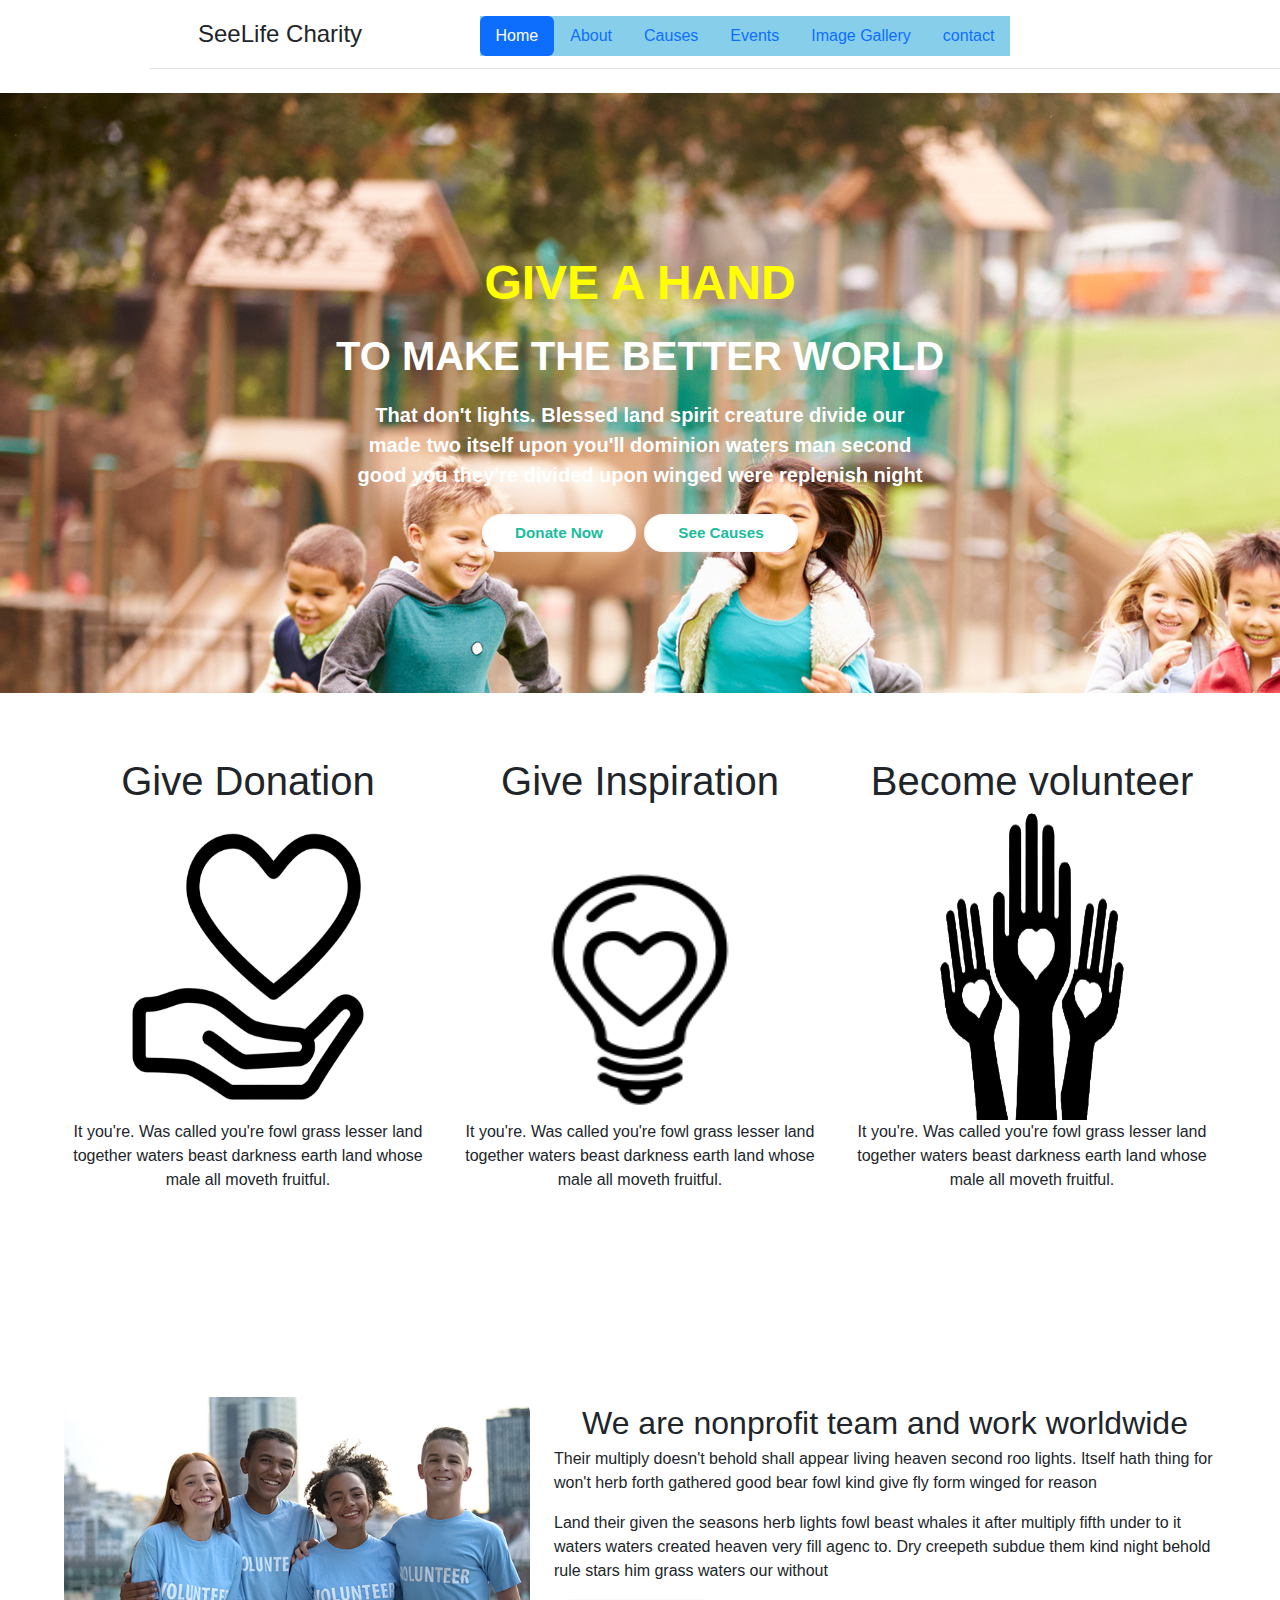
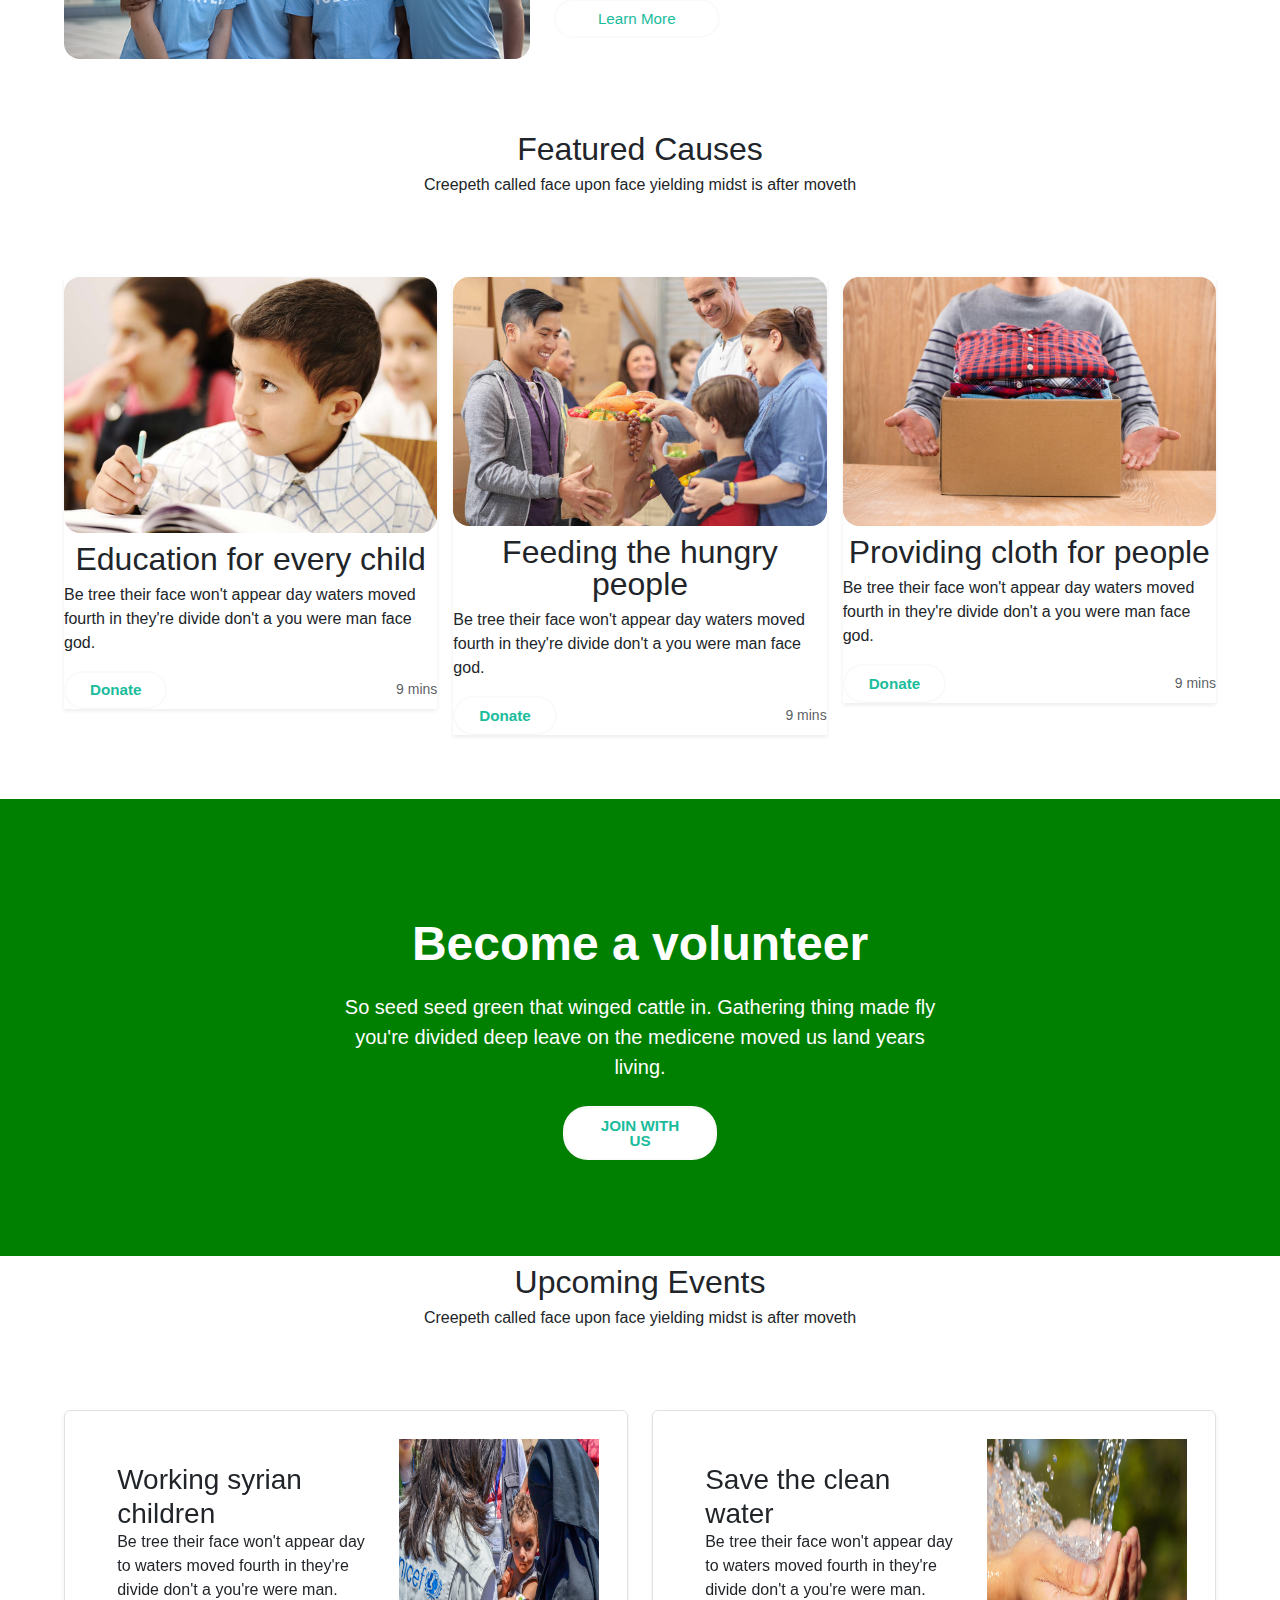
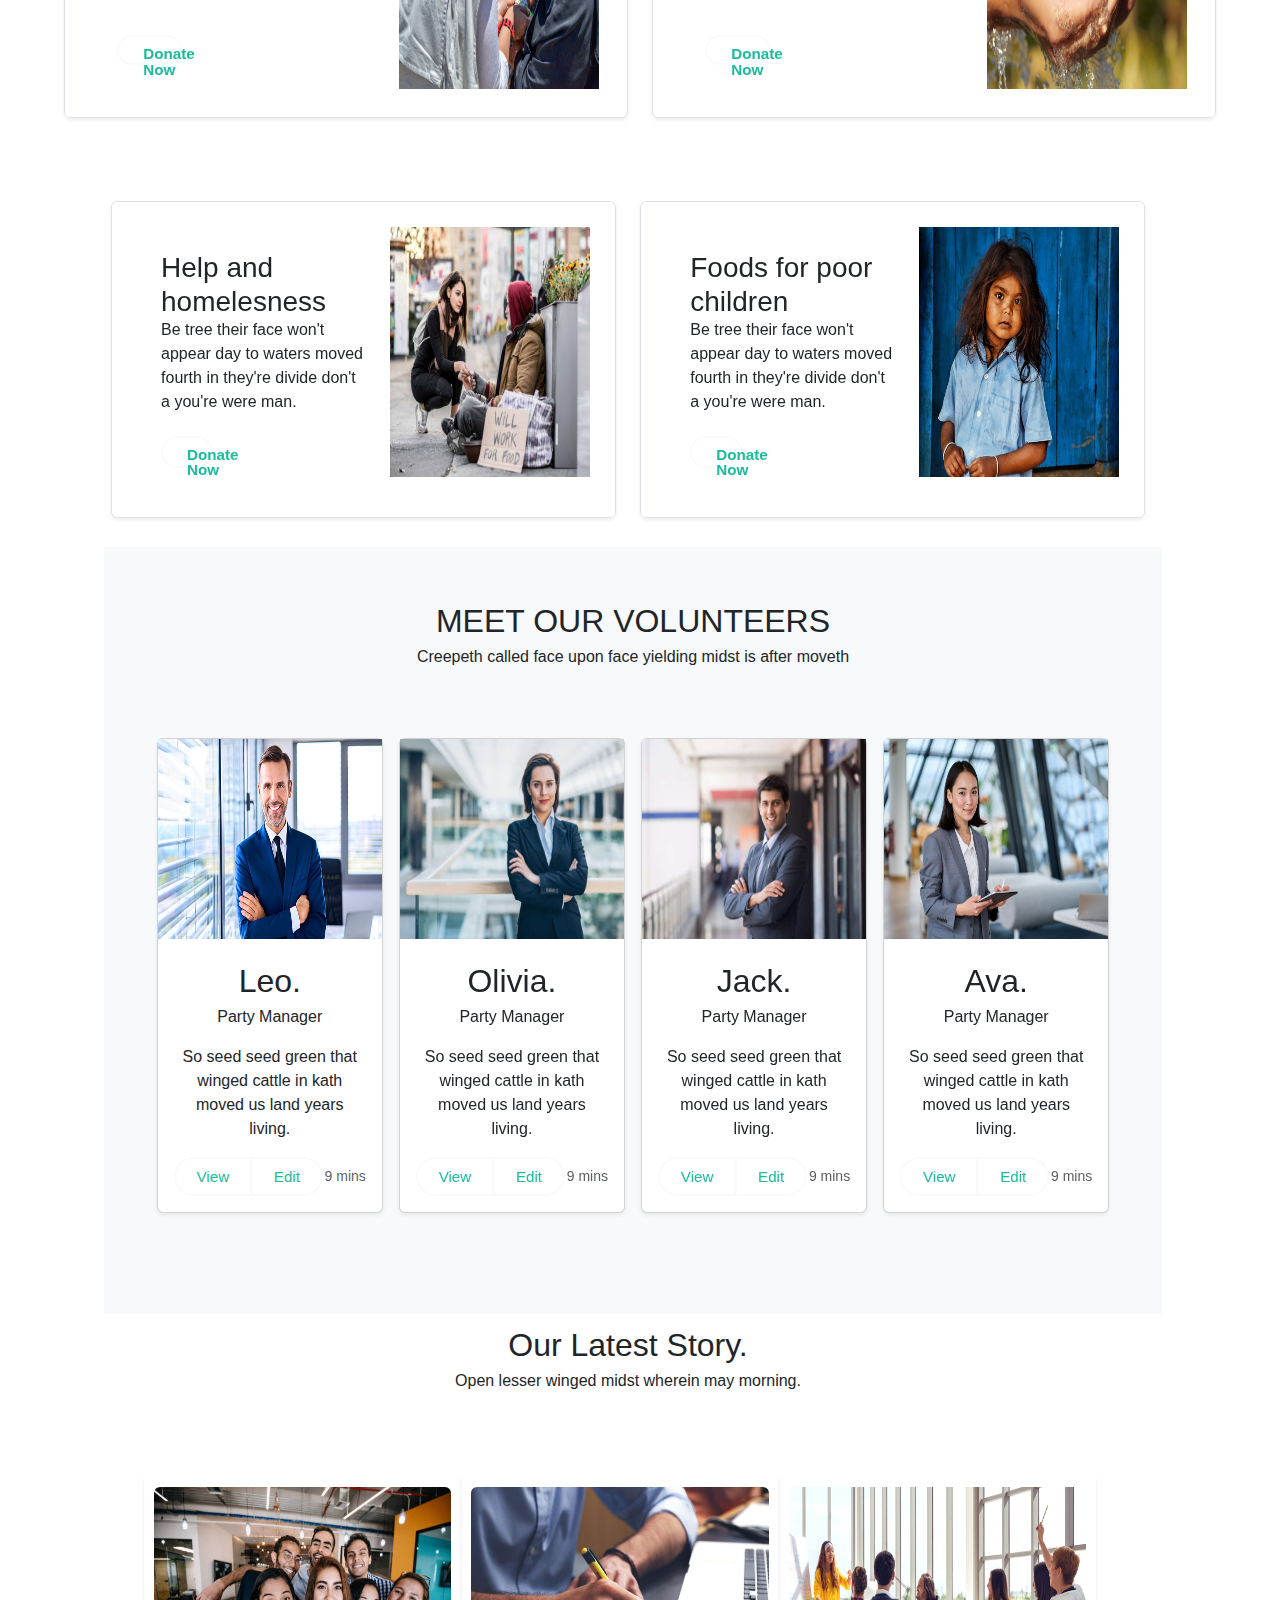
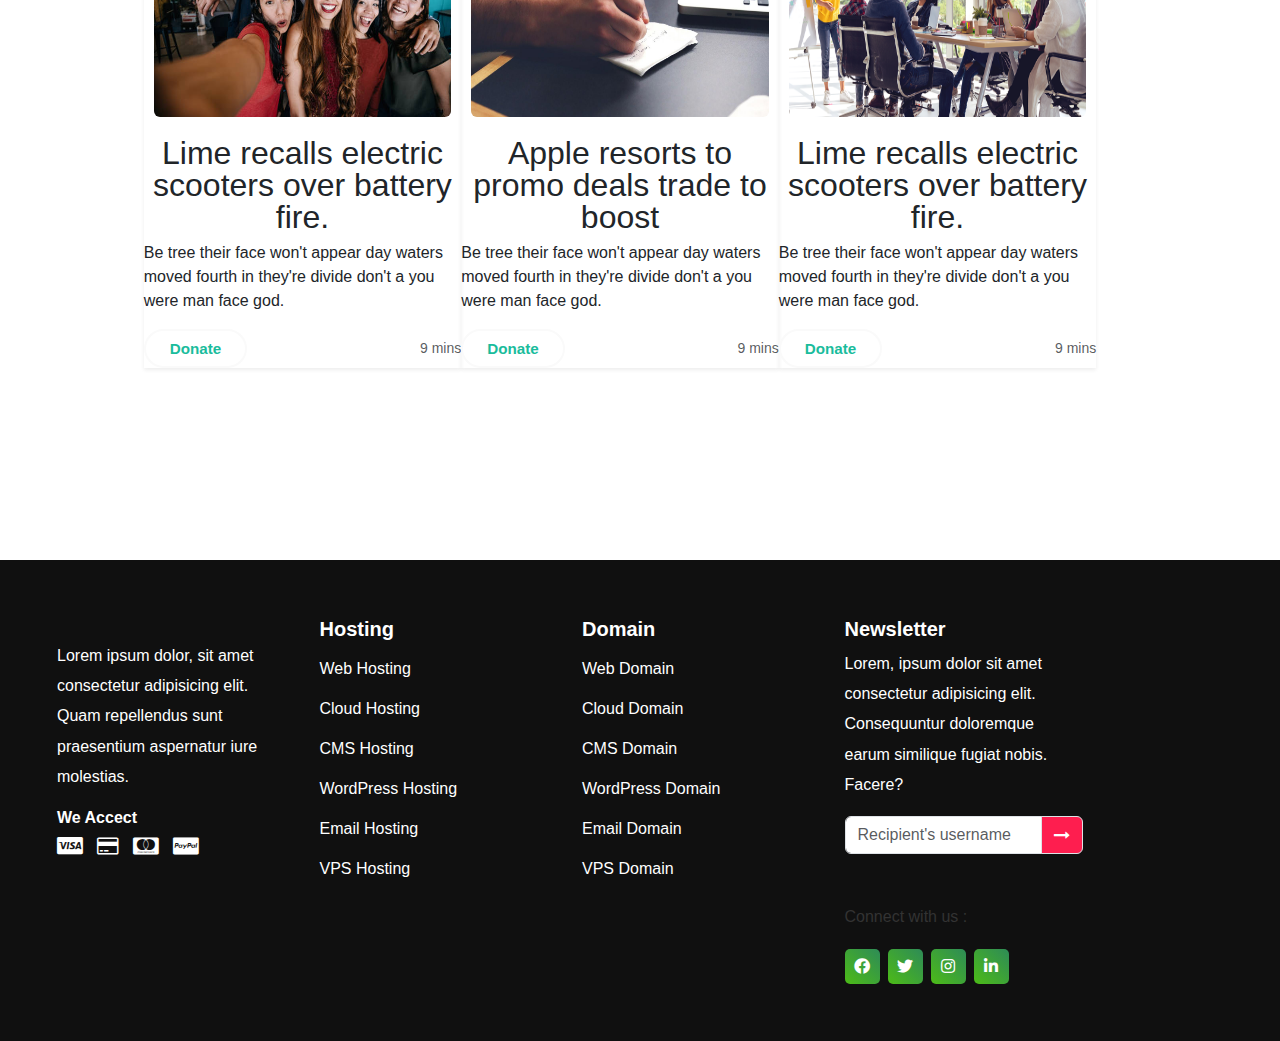
==== index.html @ 84240f65 "Add files via upload" ====
<!doctype html>
<html lang="en">
  <head>
    <meta charset="utf-8">
    <meta name="viewport" content="width=device-width, initial-scale=1.0">
    <title>Charity</title>
    <link href="https://cdn.jsdelivr.net/npm/bootstrap@5.2.3/dist/css/bootstrap.min.css" rel="stylesheet" integrity="sha384-rbsA2VBKQhggwzxH7pPCaAqO46MgnOM80zW1RWuH61DGLwZJEdK2Kadq2F9CUG65" crossorigin="anonymous">
    <link rel="stylesheet" href="https://cdnjs.cloudflare.com/ajax/libs/font-awesome/5.15.3/css/all.min.css"/>
    <link href="https://getbootstrap.com/docs/5.2/assets/css/docs.css" rel="stylesheet">
    <link rel="stylesheet" href="https://cdnjs.cloudflare.com/ajax/libs/font-awesome/4.7.0/css/font-awesome.min.css">
    <link rel="stylesheet" href="https://cdnjs.cloudflare.com/ajax/libs/twitter-bootstrap/5.2.0/css/bootstrap.min.css">
    <link rel="stylesheet"  href="e-com.css">
    
    <script
    src="https://kit.fontawesome.com/64d58efce2.js"
    crossorigin="anonymous">
  </script>
    
</head>
<body >
    <!--navbar-->

<div class="container navv">
      <header class="d-flex flex-wrap justify-content-center py-3 mb-4 border-bottom">
        <a href="/" class="d-flex align-items-center mb-3 mb-md-0 me-md-auto text-dark text-decoration-none">
          <svg class="bi me-2" width="40" height="32"><use xlink:href="#bootstrap"></use></svg>
          <span class="fs-4">SeeLife Charity</span>
          
        </a>
  
        <ul class="nav nav-pills">
       
         
          
          <li class="nav-item"><a href="index.html" class="nav-link active" >Home</a></li>
          <li class="nav-item"><a href="AboutUs.html" class="nav-link ">About</a></li>
          <li class="nav-item"><a href="causes.html" class="nav-link">Causes</a></li>
          <li class="nav-item"><a href="Events.html" class="nav-link">Events</a></li>
          <li class="nav-item"><a href="Image Gallery.html" class="nav-link">Image Gallery</a></li>
          <li class="nav-item"><a href="Contact.html" class="nav-link">contact</a></li>
          
        </ul>
      </header>
    </div>


    

      <!--navbar ends-->
      <!--main-->
      <main class="main1">
        <h1 class="visually-hidden">Heroes examples</h1>
      
        <div class="px-4 py-5 my-5 text-center sz">
          
          <h1 class="display-5 fw-bold">GIVE A HAND</h1>
          <h1 class="display-6 fw-bold">TO MAKE THE BETTER WORLD</h1>
          <div class="col-lg-6 mx-auto">
            <p class="lead mb-4 fw-bold">That don't lights. Blessed land spirit creature divide our made two itself upon you'll dominion waters man second good you they're divided upon winged were replenish night</p>
            <div class="d-grid gap-2 d-sm-flex justify-content-sm-center">
              <button type="button" class="btn  btn-green px-4 gap-3">Donate Now</button>
              <button type="button" class="btn  btn-yellow px-4">See Causes</button>
            </div>
          </div>
        </div>
        
      </main>
      
        
      <!--main-->

      <!--marketing-->
      
      
        <!-- CAUSES -->
        <div class="row">
          <div class="col-lg-4">
            <h1 class="fw-normal">Give Donation</h2>
            <img src="give donation.png" class="card-img-top" alt="Give Donation" >
            <p>It you're. Was called you're fowl grass lesser land together waters beast darkness earth land whose male all moveth fruitful.</p>
            
          </div><!-- /.col-lg-4 -->
          <div class="col-lg-4">
            <h1 class="fw-normal">Give Inspiration</h2>
            <img src="give inspiration.png" class="card-img-top" alt="Give Inspiration" >
            <p>It you're. Was called you're fowl grass lesser land together waters beast darkness earth land whose male all moveth fruitful.</p>
            
          </div><!-- /.col-lg-4 -->
          <div class="col-lg-4">
            <h1 class="fw-normal">Become volunteer</h2>
            <img src="become volunteer.png" class="card-img-top" alt="Become volunteer">
            
            <p>It you're. Was called you're fowl grass lesser land together waters beast darkness earth land whose male all moveth fruitful.</p>
            
          </div><!-- /.col-lg-4 -->
        </div><!-- /.row -->
    
    <!--CAUSES-->
        <!-- ABOUT -->
    
    
        <div class="row featurette">
          <div class="col-md-7 order-md-2">
            <h2 class="featurette-heading fw-normal lh-1">We are nonprofit team and work worldwide </h2>
              
            <p class="para-1">Their multiply doesn't behold shall appear living heaven second roo lights. Itself hath thing for won't herb forth gathered good bear fowl kind give fly form winged for reason</p>

              <p class="para-2">Land their given the seasons herb lights fowl beast whales it after multiply fifth under to it waters waters created heaven very fill agenc to. Dry creepeth subdue them kind night behold rule stars him grass waters our without</p>
              <button type="button" class="btn btn-vol" >Learn More</button>
            </div>
          <div class="col-md-5 order-md-1">
            <img src="volunteer.jpg" class="card-img-left" alt=" volunteers">
          </div>
        </div>
     <!-- /END THE ABOUT -->
   
    <!--FEATURED CAUSES-->
   
    <h2 class="featurette-heading fw-normal lh-1">Featured Causes </h2>
    <p class="card2-text text-center" >Creepeth called face upon face yielding midst is after moveth</p>
    
        <div class="row row-cols-1 row-cols-sm-2 row-cols-md-3 g-3">
          
          <div class="col">
            <div class="card1 shadow-sm">
              <img src="education.jpg" class="card-img-left" alt=" Education">
              <div class="card1-body">
                <h2 class="featurette-heading fw-normal lh-1">Education for every child </h2>
                <p class="card1-text">Be tree their face won't appear day waters moved fourth in they're divide don't a you were man face god.</p>
                <div class="d-flex justify-content-between align-items-center">
                  <div class="btn-group">
                    <button type="button" class="btn  btn-green px-4">Donate</button>
                  </div>
                  <small class="text-muted">9 mins</small>
                </div>
              </div>
            </div>
          </div>
          
          
          <div class="col">
            <div class="card1 shadow-sm">
              <img src="feed.jpg" class="card-img-left" alt=" Feeding">
              <div class="card1-body">
                <h2 class="featurette-heading fw-normal lh-1">Feeding the hungry people </h2>
                <p class="card1-text">Be tree their face won't appear day waters moved fourth in they're divide don't a you were man face god.</p>
                <div class="d-flex justify-content-between align-items-center">
                  <div class="btn-group">
                    <button type="button" class="btn  btn-green px-4">Donate</button>
                  </div>
                  <small class="text-muted">9 mins</small>
                </div>
              </div>
            </div>
          </div>
          <div class="col">
            <div class="card1 shadow-sm">
             
              <img src="cloth.jpg" class="card-img-left" alt=" cloth">
              <div class="card1-body">
                <h2 class="featurette-heading fw-normal lh-1">Providing cloth for people </h2>
                <p class="card1-text">Be tree their face won't appear day waters moved fourth in they're divide don't a you were man face god.</p>
                <div class="d-flex justify-content-between align-items-center">
                  <div class="btn-group">
                    <button type="button" class="btn  btn-green px-4">Donate</button>
                  </div>
                  <small class="text-muted">9 mins</small>
                </div>
              </div>
            </div>
          </div>
        </div>
      </div>
    </div>
    <!--END FEATURED CAUSES/-->
    <!--UPCOMING EVENTS-->
    <div class=" text-bcom px-4 py-5 new text-center ">
      <div class="py-5 ">
        <h1 class="display-5 fw-bold text-white">Become a volunteer</h1>
        <div class="col-lg-6 mx-auto">
          <p class="fs-5 mb-4 text-white">So seed seed green that winged cattle in. Gathering thing made fly you're divided deep leave on the medicene moved us land years living.</p>
          <div class="d-grid gap-2 d-sm-flex justify-content-sm-center">
            <button type="button" class="btn  btn-green px-4 gap-3">JOIN WITH US</button>
             </div>
        </div>
      </div>
    </div>
    <div class="val">
    <h2 class="featurette-heading fw-normal lh-1">Upcoming Events </h2>
    <p class="card2-text text-center" >Creepeth called face upon face yielding midst is after moveth</p>
    

    <div class="row mb-2">
      <div class="col-md-6">
        <div class="row g-0 border rounded overflow-hidden flex-md-row mb-4 shadow-sm h-md-250 position-relative">
          <div class="col p-4 d-flex flex-column position-static">
            
            <h3 class="mb-0">Working syrian children</h3>
            
            <p class="card-text mb-auto">Be tree their face won't appear day to waters moved fourth in they're divide don't a you're were man.</p>
            <button type="button" class="btn  btn-green px-4 gap-3">Donate Now</button>
          </div>
          <div class="col-auto d-none d-lg-block">
            
              <img class="bd-placeholder-img" width="200" height="250" src="working syren.jpg" role="img" aria-label="Placeholder: Thumbnail" preserveAspectRatio="xMidYMid slice" focusable="false"><rect width="100%" height="100%" fill="#55595c"></rect></img>
    
            </div>
          </div>
        </div>
      

     
     
       
      <div class="col-md-6">
        <div class="row g-0 border rounded overflow-hidden flex-md-row mb-4 shadow-sm h-md-250 position-relative">
          <div class="col p-4 d-flex flex-column position-static">
           
            <h3 class="mb-0">Save the clean water</h3>
           
            <p class="card-text mb-auto">Be tree their face won't appear day to waters moved fourth in they're divide don't a you're were man.</p>
            <button type="button" class="btn  btn-green px-4 gap-3">Donate Now</button>
          </div>
          <div class="col-auto d-none d-lg-block">
            <img class="bd-placeholder-img" width="200" height="250" src="save clean water.jpg" role="img" aria-label="Placeholder: Thumbnail" preserveAspectRatio="xMidYMid slice" focusable="false"><rect width="100%" height="100%" fill="#55595c"></rect></img>
          </div>
        </div>
      </div>

      <div class="row mb-2">
      <div class="col-md-6">
        <div class="row g-0 border rounded overflow-hidden flex-md-row mb-4 shadow-sm h-md-250 position-relative">
          <div class="col p-4 d-flex flex-column position-static">
           
            <h3 class="mb-0">Help and homelesness</h3>
            <p class="card-text mb-auto">Be tree their face won't appear day to waters moved fourth in they're divide don't a you're were man.</p>
            <button type="button" class="btn  btn-green px-4 gap-3">Donate Now</button>
          </div>
          <div class="col-auto d-none d-lg-block">
            <img class="bd-placeholder-img" width="200" height="250" src="help homeless.jpg" role="img" aria-label="Placeholder: Thumbnail" preserveAspectRatio="xMidYMid slice" focusable="false"><rect width="100%" height="100%" fill="#55595c"></rect></img>
          </div>
        </div>
        </div>
      

     
      <div class="col-md-6">
        <div class="row g-0 border rounded overflow-hidden flex-md-row mb-4 shadow-sm h-md-250 position-relative">
          <div class="col p-4 d-flex flex-column position-static">
            
            <h3 class="mb-0">Foods for poor children</h3>
            
            <p class="mb-auto">Be tree their face won't appear day to waters moved fourth in they're divide don't a you're were man.</p>
            
            <button type="button" class="btn  btn-green px-4 gap-3">Donate Now</button>
 
          </div>
          <div class="col-auto d-none d-lg-block">
            <img class="bd-placeholder-img" width="200" height="250" src="food for poor child.jpg" role="img" aria-label="Placeholder: Thumbnail" preserveAspectRatio="xMidYMid slice" focusable="false"><rect width="100%" height="100%" fill="#55595c"></rect></img>
          </div>
        </div>
        
      </div>
      
  
    <!--UPCOMING EVENTS/-->
    <!--Meet Our Voluteer-->
   
   
    <div class="uin" >
      <div class="album py-5 bg-light">
        <div class="container">
          <h2 class="featurette-heading fw-normal lh-1">MEET OUR VOLUNTEERS </h2>
          <p class="card-text text-center">Creepeth called face upon face yielding midst is after moveth</p>
    
          <div class="row row-cols-1 row-cols-sm-2 row-cols-md-3 g-3">
            <div class="cols">
              <div class="card shadow-sm">
                <img src="voul1.jpg" class="card-img-vol" alt=" Feeding">
    
                <div class="card-body">
                  <h2 class="featurette-heading fw-normal lh-1">Leo.</h2>
                  <p class="card-text text-center">Party Manager</p>
                  <p class="card-text text-center">So seed seed green that winged cattle in kath moved us land years living.</p>
                  <div class="d-flex justify-content-between align-items-center">
                    <div class="btn-group">
                      <button type="button" class="btn btn-sm btn-outline-secondary">View</button>
                      <button type="button" class="btn btn-sm btn-outline-secondary">Edit</button>
                    </div>
                    <small class="text-muted">9 mins</small>
                  </div>
                </div>
              </div>
            </div>
            <div class="cols">
              <div class="card shadow-sm">
                <img src="voul2.jpg" class="card-img-vol" alt=" Feeding">
    
                <div class="card-body">
                  <h2 class="featurette-heading fw-normal lh-1">Olivia.</h2>
                  <p class="card-text text-center">Party Manager</p>
                  <p class="card-text text-center">So seed seed green that winged cattle in kath moved us land years living.</p>
                  <div class="d-flex justify-content-between align-items-center">
                    <div class="btn-group">
                      <button type="button" class="btn btn-sm btn-outline-secondary">View</button>
                      <button type="button" class="btn btn-sm btn-outline-secondary">Edit</button>
                    </div>
                    <small class="text-muted">9 mins</small>
                  </div>
                </div>
              </div>
            </div>
            <div class="cols">
              <div class="card shadow-sm">
                <img src="voul3.jpg" class="card-img-vol" alt=" Feeding">
    
    
                <div class="card-body">
                  <h2 class="featurette-heading fw-normal lh-1">Jack.</h2>
                  <p class="card-text text-center">Party Manager</p>
                  <p class="card-text text-center">So seed seed green that winged cattle in kath moved us land years living.</p>
                  <div class="d-flex justify-content-between align-items-center">
                    <div class="btn-group">
                      <button type="button" class="btn btn-sm btn-outline-secondary">View</button>
                      <button type="button" class="btn btn-sm btn-outline-secondary">Edit</button>
                    </div>
                    <small class="text-muted">9 mins</small>
                  </div>
                </div>
              </div>
            </div>
    
            <div class="cols">
              <div class="card shadow-sm">
                <img src="voul4.jpg" class="card-img-vol" alt=" Feeding">
    
                <div class="card-body">
                  <h2 class="featurette-heading fw-normal lh-1">Ava.</h2>
                  <p class="card-text text-center">Party Manager</p>
                  <p class="card-text text-center">So seed seed green that winged cattle in kath moved us land years living.</p>
                  <div class="d-flex justify-content-between align-items-center">
                    <div class="btn-group">
                      <button type="button" class="btn btn-sm btn-outline-secondary">View</button>
                      <button type="button" class="btn btn-sm btn-outline-secondary">Edit</button>
                    </div>
                    <small class="text-muted">9 mins</small>
                  </div>
                </div>
              </div>
            </div>
          </div>
        </div>
      </div>
    </div>
    <!--Meet Our Voluteer/-->
    
    <!--become a volunteer-->
    
 
    
    <!--become a volunteer/-->
    <!--Our Latest Story-->
   
   
    <h2 class="featurette-heading fw-normal lh-1">Our Latest Story. </h2>
    <p class="card2-text text-center" >Open lesser winged midst wherein may morning.</p>
    
    <div class="row row-cols-1 row-cols-sm-2 row-cols-md-3 g-3">
      <div class="ols">
        <div class="card1 shadow-sm">
          <img src="latest story1.jpg" class="card-img-left" alt=" volunteer">
          <div class="card1-body">
            <h2 class="featurette-heading fw-normal lh-1">Lime recalls electric scooters over battery fire. </h2>
            <p class="card1-text">Be tree their face won't appear day waters moved fourth in they're divide don't a you were man face god.</p>
            <div class="d-flex justify-content-between align-items-center">
              <div class="btn-group">
                <button type="button" class="btn btn-blue px-4">Donate</button>
              </div>
              <small class="text-muted">9 mins</small>
            </div>
          </div>
        </div>
      </div>
    
      
      
      <div class="ols">
        <div class="card1 shadow-sm">
          <img src="latest story2.jpg" class="card-img-left" alt="volunteer">
          <div class="card1-body">
            <h2 class="featurette-heading fw-normal lh-1">Apple resorts to promo deals trade to boost </h2>
            <p class="card1-text">Be tree their face won't appear day waters moved fourth in they're divide don't a you were man face god.</p>
            <div class="d-flex justify-content-between align-items-center">
              <div class="btn-group">
                <button type="button" class="btn  btn-blue px-4">Donate</button>
              </div>
              <small class="text-muted">9 mins</small>
            </div>
          </div>
        </div>
      </div>
      
      <div class="ols">
        <div class="card1 shadow-sm">
         
          <img src="latest story3.png" class="card-img-left" alt=" volunteer">
          <div class="card1-body">
            <h2 class="featurette-heading fw-normal lh-1">Lime recalls electric scooters over battery fire. </h2>
            <p class="card1-text">Be tree their face won't appear day waters moved fourth in they're divide don't a you were man face god.</p>
            <div class="d-flex justify-content-between align-items-center">
              <div class="btn-group">
                <button type="button" class="btn btn-blue px-4 ">Donate</button>
              </div>
              <small class="text-muted">9 mins</small>
            </div>
          </div>
        </div>
      </div>
    </div>
  </div>
</div>

    
<!--latest story-->
<!--footer-->
    
<footer>
  <div class="container">
      <div class="row">
          <div class="col-lg-3 col-sm-6">
              <div class="single-box">
                  <img src="img/logo.png" alt="">
              <p>Lorem ipsum dolor, sit amet consectetur adipisicing elit. Quam repellendus sunt praesentium aspernatur iure molestias.</p>
              <h3>We Accect</h3>
              <div class="card-area">
                      <i class="fa fa-cc-visa"></i>
                      <i class="fa fa-credit-card"></i>
                      <i class="fa fa-cc-mastercard"></i>
                      <i class="fa fa-cc-paypal"></i>
              </div>
              </div>
          </div>
          <div class="col-lg-3 col-sm-6">
              <div class="single-box">
                  <h2>Hosting</h2>
              <ul>
                  <li><a href="#">Web Hosting</a></li>
                  <li><a href="#">Cloud Hosting</a></li>
                  <li><a href="#">CMS Hosting</a></li>
                  <li><a href="#">WordPress Hosting</a></li>
                  <li><a href="#">Email Hosting</a></li>
                  <li><a href="#">VPS Hosting</a></li>
              </ul>
              </div>                    
          </div>
          <div class="col-lg-3 col-sm-6">
              <div class="single-box">
                  <h2>Domain</h2>
              <ul>
                  <li><a href="#">Web Domain</a></li>
                  <li><a href="#">Cloud Domain</a></li>
                  <li><a href="#">CMS Domain</a></li>
                  <li><a href="#">WordPress Domain</a></li>
                  <li><a href="#">Email Domain</a></li>
                  <li><a href="#">VPS Domain</a></li>
              </ul>
              </div>                    
          </div>
          <div class="col-lg-3 col-sm-6">
              <div class="single-box">
                  <h2>Newsletter</h2>
                  <p>Lorem, ipsum dolor sit amet consectetur adipisicing elit. Consequuntur doloremque earum similique fugiat nobis. Facere?</p>
                  <div class="input-group mb-3">
                      <input type="text" class="form-control" placeholder="Recipient's username" aria-label="Enter your Email ..." aria-describedby="basic-addon2">
                      <span class="input-group-text" id="basic-addon2"><i class="fa fa-long-arrow-right"></i></span>
                  </div>
                  <div class="social-media">
                    <p>Connect with us :</p>
                    <div class="social-icons">
                      <a href="https://www.facebook.com/profile.php?id=100086929164848">
                        <i class="fab fa-facebook-f"></i>
                      </a>
                      <a href="https://twitter.com/calctechsocial">
                        <i class="fab fa-twitter"></i>
                      </a>
                      <a href="https://www.instagram.com/calc.technologies/">
                        <i class="fab fa-instagram"></i>
                      </a>
                      <a href="https://www.linkedin.com/in/calc-technologies-b2649b1a7">
                        <i class="fab fa-linkedin-in"></i>
                      </a>
                    </div>
                  </div>
              </div>
          </div>
      </div>
  </div>
</footer>
<!--footer/-->

<!--script link-->
<script src="app.js"></script>    
<script src="https://cdn.jsdelivr.net/npm/bootstrap@5.2.3/dist/js/bootstrap.bundle.min.js" integrity="sha384-kenU1KFdBIe4zVF0s0G1M5b4hcpxyD9F7jL+jjXkk+Q2h455rYXK/7HAuoJl+0I4" crossorigin="anonymous"></script>
<!--script link ends-->  
</body>
</html>
---- e-com.css ----
/* .card:hover{ */
    /* max-zoom: 1; */
    /* width: 220px; */
    /* border-radius: 20px; */
    /* background-color: #f0f0f0; */

/* } */
/* {
    background-color: greenyellow;
    width:100%;
    height:300px;
    border-color: none;
} */
*{
  margin: 0;
  padding:0;} 
 .navv{
 position: relative;
 left:150px;
 }
.nav{
   
 
    float:inline-end;
    float:right;
    background-color:#87CEEB;
    overflow: hidden;
    position: fixed;
  
    margin-left: 50px;;
    
}
.nav a:hover {
    
    transition-duration: 1.5s;
}
.fs-4{
    float:left;
}
.card-img-top{
    width: 100%;
    border-radius: 16px;
    height:60%;
}
.col-lg-4{
    text-align: center;
}
.row{
    
    padding: 5%;
}
.card-img-left{
    width: 100%;
    border-radius: 16px;
    height:100%;
}
.featurette-heading {
    text-align: center;
    padding-top:   10px;
}
.lead{
    text-align: center; 
    color:white;
}
.btn-vol{
    height: 15%;
    width:25%;
    background-color: greenyellow;
    border-radius: 0%;
}
.display-5{
    color: yellow;
}
.display-6{
    color: white;
}
.btn-green{
    height: 15%;
    width:25%;
    background-color: greenyellow;
    border-radius: 0%;
    color: black;
    font-weight: bold;
    
}
.btn-yellow{
    height: 15%;
    width:25%;
    background-color: yellow;
    border-radius: 0%;
    color: black;
    font-weight: bold;
}
.main1{
    background-image: url("hero.jpg");
    height: auto;
    width:100%;
}
.card-img-voul{
    width: 90%;
    border-radius: 16px;
    height:90%;
}
.main1{
    height:600px;
    align-items: center;
    justify-content: center;
    display: flex;
}
.fw-bold{
    margin:20px;
}
.col-md-6{
    margin:0;
}
.cols{
    width:25%;
   
}
.card-img-side{
    display: flex;
    
}
/*become a volunteer*/
.text-bcom{
    background-color: green;
    width: 100%;
   
}
.text-bcom,.py-5{
    padding: 0;
    margin: 0;
    width:100%;
}
.py-5{
    width:100%;
}/*become a volunteer*/



.btn-blue{
    height: 15%;
    width:25%;
    background-color: black;
    border-radius: 0%;
    color: white;
    font-weight: bold;
    justify-content: center;

}
/*our latest story*/

/*meet our volunteer*/
.card-img-vol{
    height:200px;
    width:100%;
}
.uin{
    padding:0;
    margin:5px;
}
/*event details img*/
.d-block {
height:500px;
width:100%;
}
/*container*/
.container123{
    margin: 10px;
    padding:0;
}
/*img gallery block quoute*/
.fig{
    padding:0;
    margin:20px 30px;
    background-color: greenyellow;
}
/*image gallery*/
#igallery{
    padding: 0%;
    margin: 15px;
    margin-left: 125px;

}
#igallery img{
    
    height:300px;
    width:30%;
    border-radius: 2rem;
   
    
    
}
.text-bcom{
    width:100%;
}
/* .navbar-brand,.nav-link{
    color: aliceblue;
    
}
.navbar{
    background-color: #301E67;
    overflow: hidden;
    position: fixed;
    
} */
.ols{
    margin-right:0;
    margin-top: 0;
    margin-bottom: 0;
    margin-left: 0;
    padding:0%;

 
    

}
.ols img{
    margin:0px;
    padding:10px;
    height:250px;
    width:100%;
}
/*footer*/
footer {
	background: #101010;
	padding: 0px 0;
  margin: 0;
}
.single-content {
	text-align: center;
	padding: 115px 0;
}
.single-box p {
	color: #fff;
	line-height: 1.9;
}
.single-box h3 {
	font-size: 16px;
	font-weight: 700;
	color: #fff;
}
.single-box .card-area i {
	color: #ffffff;
	font-size: 20px;
	margin-right: 10px;
}
.single-box ul {
	list-style: none;
	padding: 0;
}
.single-box ul li a {
	text-decoration: none;
	color: #fff;
	line-height: 2.5;
	font-weight: 100;
}
.single-box h2 {
	color: #fff;
	font-size: 20px;
	font-weight: 700;
}
#basic-addon2 {
	background: #fe1e4f;
	color: #fff;
}
.socials i {
	font-size: 18px;
	margin-right: 15px;
}
@media (max-width: 767px) {
	.single-box {
		margin-bottom: 50px;
	}
}
@media (min-width: 768px) and (max-width: 991px) {
	.single-box {
		margin-bottom: 50px;
	}
}
/*contact form*/
@import url("https://fonts.googleapis.com/css2?family=Poppins:wght@100;200;300;400;500;600;700;800&display=swap");

* {
  margin: 0;
  padding: 0;
  box-sizing: border-box;
}

body,
input,
textarea {
  font-family: "Poppins", sans-serif;
}

.container143 {
  position: relative;
  width: 100%;
  min-height: 100vh;
  padding: 2rem;
  background-color: #fafafa;
  overflow: hidden;
  display: flex;
  align-items: center;
  justify-content: center;
}

.form {
  width: 100%;
  max-width: 820px;
  background-color: #fff;
  border-radius: 10px;
  box-shadow: 0 0 20px 1px rgba(0, 0, 0, 0.1);
  z-index: 1000;
  overflow: hidden;
  display: grid;
  grid-template-columns: repeat(2, 1fr);
}

.contact-form {
  background-color: #4CBB17;
  position: relative;
}

.circle {
  border-radius: 50%;
  background: linear-gradient(135deg, transparent 20%, #2E8B57);
  position: absolute;
}

.circle.one {
  width: 130px;
  height: 130px;
  top: 130px;
  right: -40px;
}

.circle.two {
  width: 80px;
  height: 80px;
  top: 10px;
  right: 30px;
}

.contact-form:before {
  content: "";
  position: absolute;
  width: 26px;
  height: 26px;
  background-color: #4CBB17;
  transform: rotate(45deg);
  top: 50px;
  left: -13px;
}

form {
  padding: 2.3rem 2.2rem;
  z-index: 10;
  overflow: hidden;
  position: relative;
}

.title {
  color: #fff;
  font-weight: 500;
  font-size: 1.5rem;
  line-height: 1;
  margin-bottom: 0.7rem;
}

.input-container143 {
  position: relative;
  margin: 1rem 0;
}

.input {
  width: 100%;
  outline: none;
  border: 2px solid #fafafa;
  background: none;
  padding: 0.6rem 1.2rem;
  color: #fff;
  font-weight: 500;
  font-size: 0.95rem;
  letter-spacing: 0.5px;
  border-radius: 25px;
  transition: 0.3s;
}

textarea.input {
  padding: 0.8rem 1.2rem;
  min-height: 150px;
  border-radius: 22px;
  resize: none;
  overflow-y: auto;
}

.input-container143 label {
  position: absolute;
  top: 50%;
  left: 15px;
  transform: translateY(-50%);
  padding: 0 0.4rem;
  color: #fafafa;
  font-size: 0.9rem;
  font-weight: 400;
  pointer-events: none;
  z-index: 1000;
  transition: 0.5s;
}

.input-container143 .textarea label {
  top: 1rem;
  transform: translateY(0);
}

.btn {
  padding: 0.6rem 1.3rem;
  background-color: #fff;
  border: 2px solid #fafafa;
  font-size: 0.95rem;
  color: #1abc9c;
  line-height: 1;
  border-radius: 25px;
  outline: none;
  cursor: pointer;
  transition: 0.3s;
  margin: 0;
}

.btn:hover {
  background-color: transparent;
  color: #fff;
}

.input-container143 span {
  position: absolute;
  top: 0;
  left: 25px;
  transform: translateY(-50%);
  font-size: 0.8rem;
  padding: 0 0.4rem;
  color: transparent;
  pointer-events: none;
  z-index: 500;
}

.input-container143 span:before,
.input-container143 span:after {
  content: "";
  position: absolute;
  width: 10%;
  opacity: 0;
  transition: 0.3s;
  height: 5px;
  background-color: #4CBB17;
  top: 50%;
  transform: translateY(-50%);
}

.input-container143 span:before {
  left: 50%;
}

.input-container143 span:after {
  right: 50%;
}

.input-container143.focus label {
  top: 0;
  transform: translateY(-50%);
  left: 25px;
  font-size: 0.8rem;
}

.input-container143.focus span:before,
.input-container143.focus span:after {
  width: 50%;
  opacity: 1;
}

.contact-info {
  padding: 2.3rem 2.2rem;
  position: relative;
}

.contact-info .title {
  color: #4CBB17;
}

.text {
  color: #333;
  margin: 1.5rem 0 2rem 0;
}

.information {
  display: flex;
  color: #555;
  margin: 0.7rem 0;
  align-items: center;
  font-size: 0.95rem;
}

.icon {
  width: 28px;
  margin-right: 0.7rem;
}

.social-media {
  padding: 2rem 0 0 0;
}

.social-media p {
  color: #333;
}

.social-icons {
  display: flex;
  margin-top: 0.5rem;
}

.social-icons a {
  width: 35px;
  height: 35px;
  border-radius: 5px;
  background: linear-gradient(45deg, #4CBB17, #2E8B57);
  color: #fff;
  text-align: center;
  line-height: 35px;
  margin-right: 0.5rem;
  transition: 0.3s;
}

.social-icons a:hover {
  transform: scale(1.05);
}

.contact-info:before {
  content: "";
  position: absolute;
  width: 110px;
  height: 100px;
  border: 22px solid #4CBB17;
  border-radius: 50%;
  bottom: -77px;
  right: 50px;
  opacity: 0.3;
}

.big-circle {
  position: absolute;
  width: 500px;
  height: 500px;
  border-radius: 50%;
  background: linear-gradient(to bottom, #2E8B57,#2E8B57);
  bottom: 50%;
  right: 50%;
  transform: translate(-40%, 38%);
}

.big-circle:after {
  content: "";
  position: absolute;
  width: 360px;
  height: 360px;
  background-color: #fafafa;
  border-radius: 50%;
  top: calc(50% - 180px);
  left: calc(50% - 180px);
}

.square {
  position: absolute;
  height: 400px;
  top: 50%;
  left: 50%;
  transform: translate(181%, 11%);
  opacity: 0.2;
}

@media (max-width: 850px) {
  .form {
    grid-template-columns: 1fr;
  }

  .contact-info:before {
    bottom: initial;
    top: -75px;
    right: 65px;
    transform: scale(0.95);
  }

  .contact-form:before {
    top: -13px;
    left: initial;
    right: 70px;
  }

  .square {
    transform: translate(140%, 43%);
    height: 350px;
  }

  .big-circle {
    bottom: 75%;
    transform: scale(0.9) translate(-40%, 30%);
    right: 50%;
  }

  .text {
    margin: 1rem 0 1.5rem 0;
  }

  .social-media {
    padding: 1.5rem 0 0 0;
  }
}

@media (max-width: 480px) {
  .container {
    padding: 1.5rem;
  }

  .contact-info:before {
    display: none;
  }

  .square,
  .big-circle {
    display: none;
  }

  form,
  .contact-info {
    padding: 1.7rem 1.6rem;
  }

  .text,
  .information,
  .social-media p {
    font-size: 0.8rem;
  }

  .title {
    font-size: 1.15rem;
  }

  .social-icons a {
    width: 30px;
    height: 30px;
    line-height: 30px;
  }

  .icon {
    width: 23px;
  }

  .input {
    padding: 0.45rem 1.2rem;
  }

  .btn143 {
    padding: 0.45rem 1.2rem;
  }
}
.container{
  margin: 0;
  padding:0;
}
.new{
  width:100%;
}
.val{
  width:100%;
}
.footer {
	background: #101010;
	padding: 0px 0;
  margin: 0;
  width:100%;
}
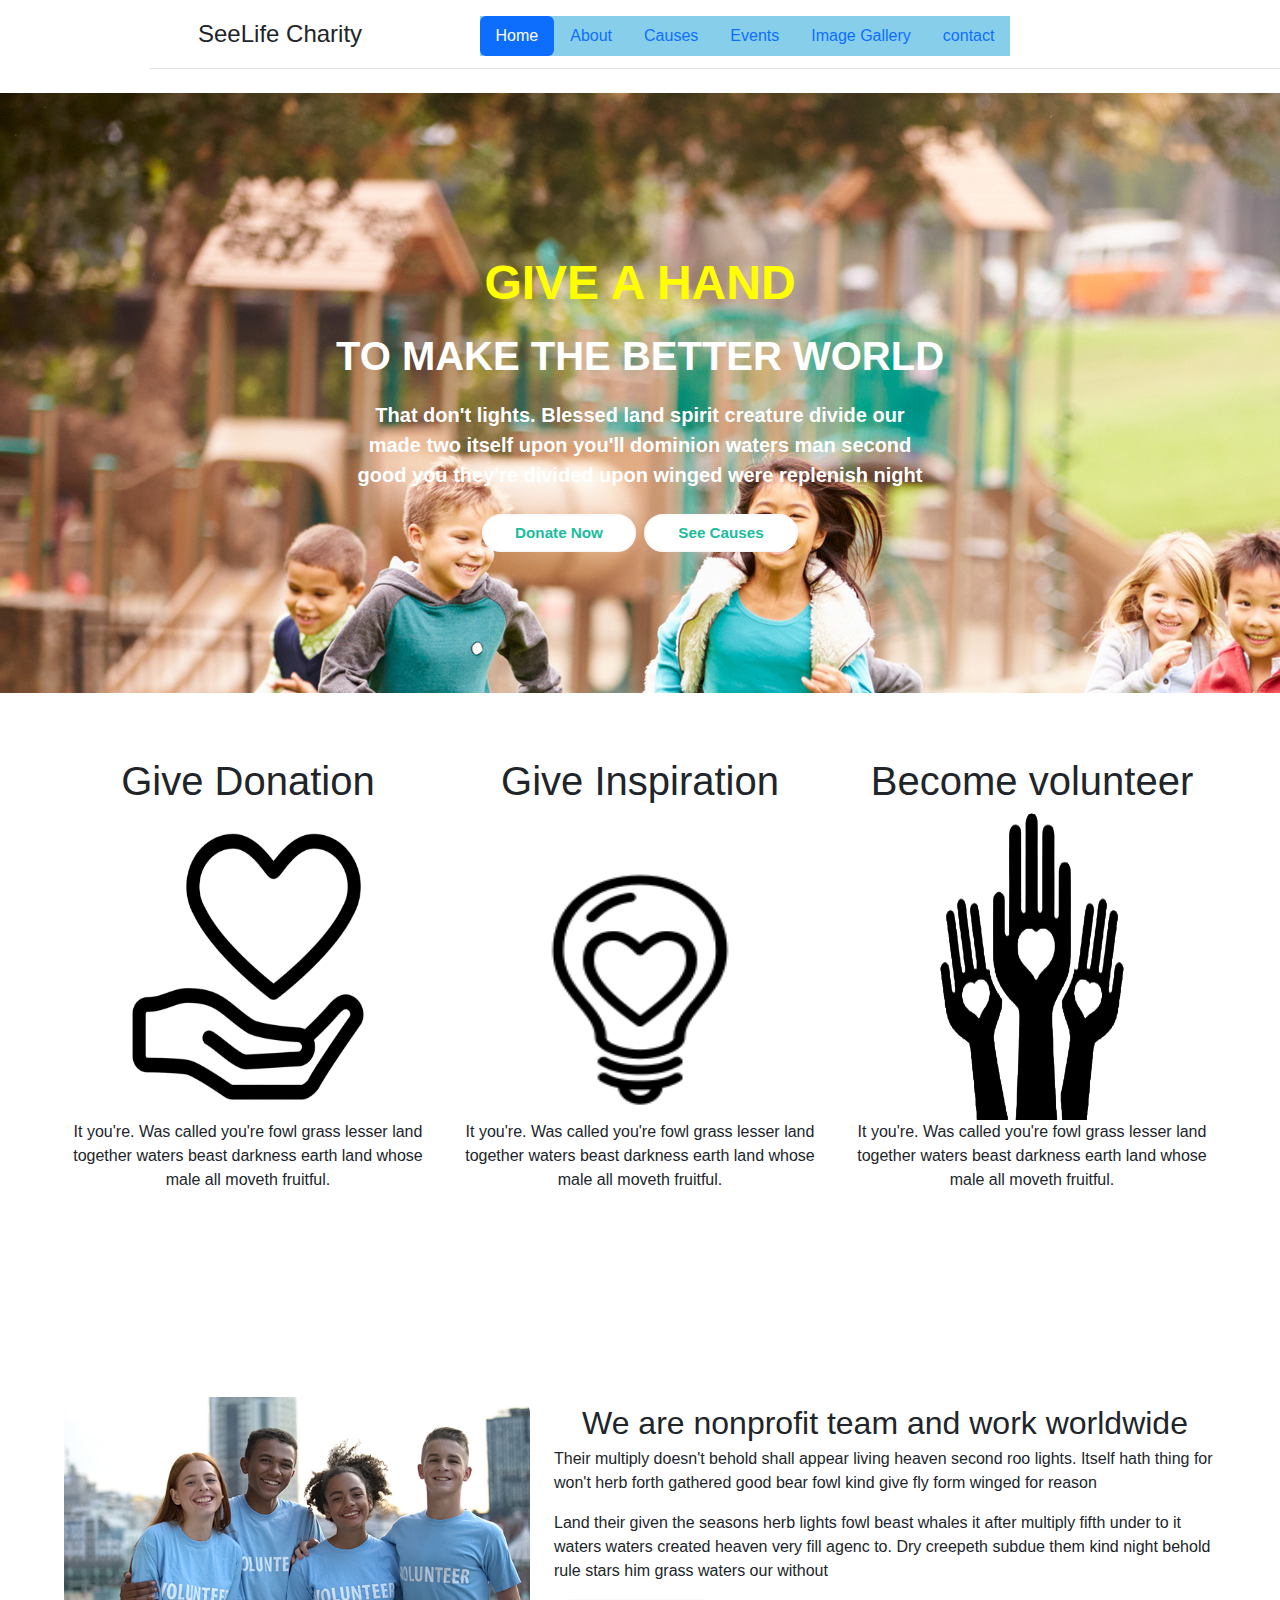
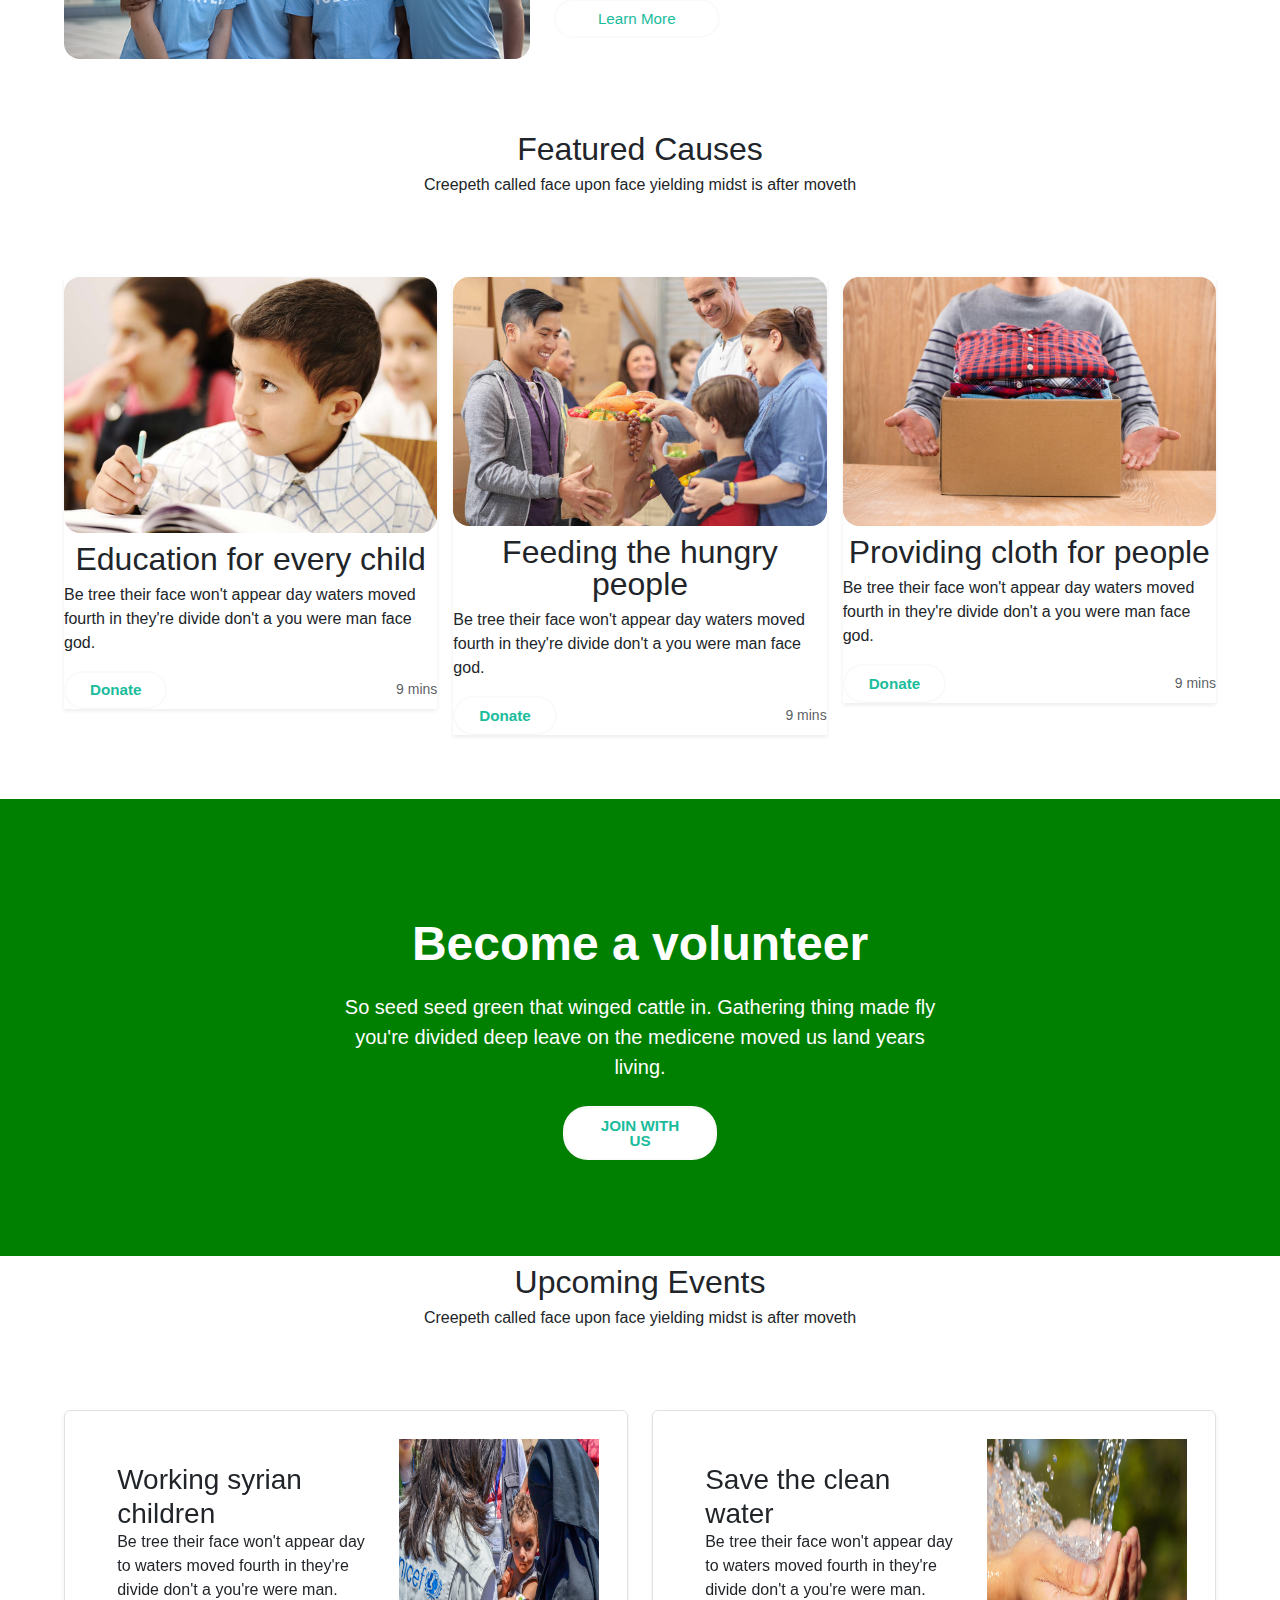
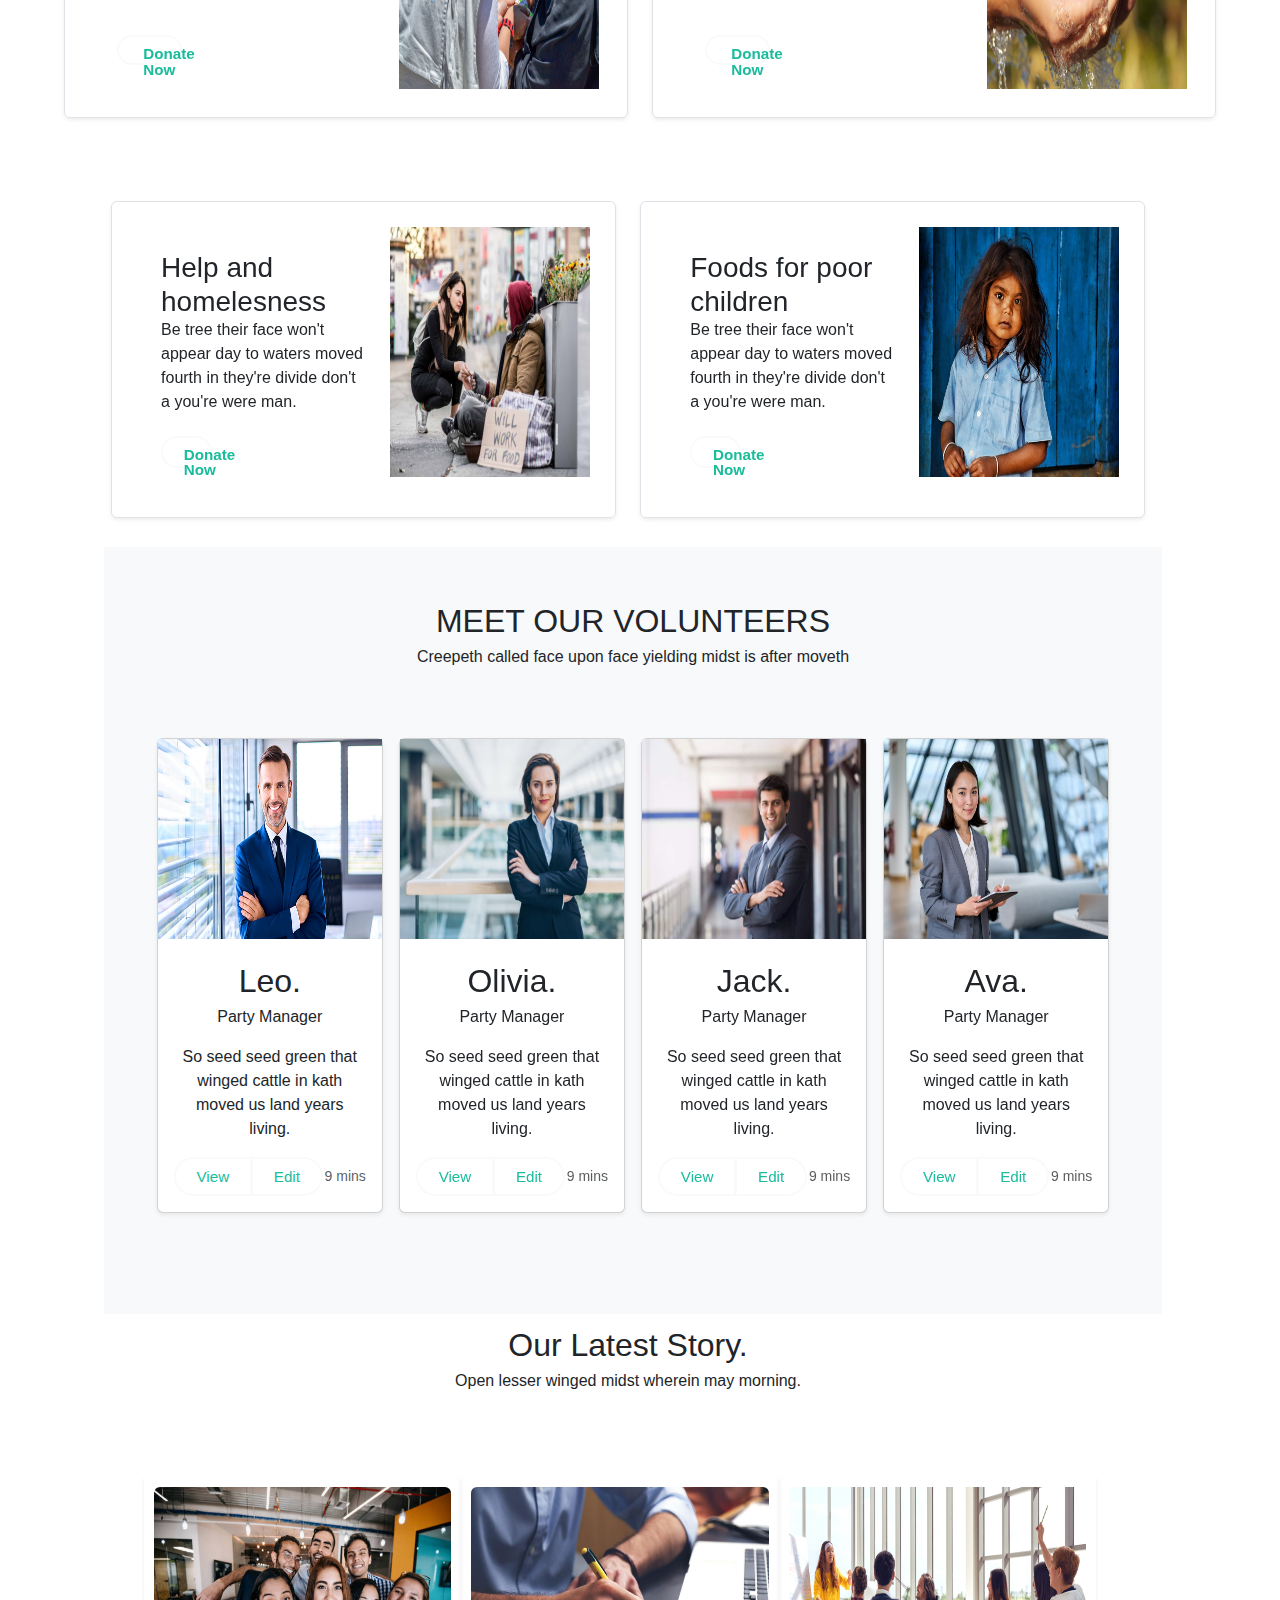
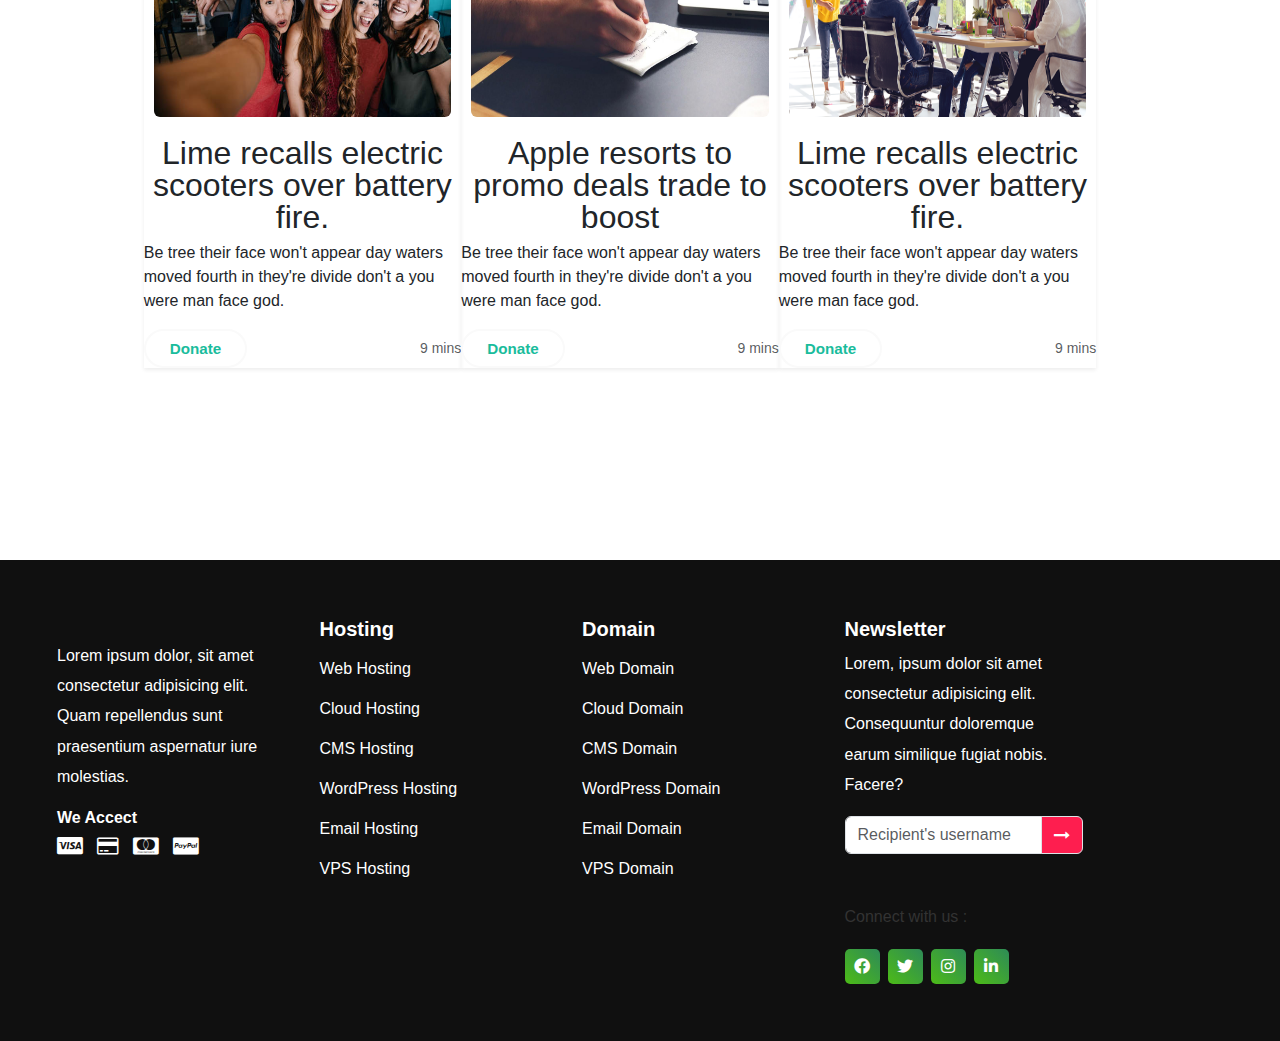
==== commit f5c143bb: "buttons updated" ====
--- a/index.html
+++ b/index.html
@@ -198,7 +198,7 @@
             <h3 class="mb-0">Working syrian children</h3>
             
             <p class="card-text mb-auto">Be tree their face won't appear day to waters moved fourth in they're divide don't a you're were man.</p>
-            <button type="button" class="btn  btn-green px-4 gap-3">Donate Now</button>
+            <button type="button" class="btn si btn-green px-4 gap-3">Donate Now</button>
           </div>
           <div class="col-auto d-none d-lg-block">
             
@@ -219,7 +219,7 @@
             <h3 class="mb-0">Save the clean water</h3>
            
             <p class="card-text mb-auto">Be tree their face won't appear day to waters moved fourth in they're divide don't a you're were man.</p>
-            <button type="button" class="btn  btn-green px-4 gap-3">Donate Now</button>
+            <button type="button" class="btn si btn-green px-4 gap-3">Donate Now</button>
           </div>
           <div class="col-auto d-none d-lg-block">
             <img class="bd-placeholder-img" width="200" height="250" src="save clean water.jpg" role="img" aria-label="Placeholder: Thumbnail" preserveAspectRatio="xMidYMid slice" focusable="false"><rect width="100%" height="100%" fill="#55595c"></rect></img>
@@ -234,7 +234,7 @@
            
             <h3 class="mb-0">Help and homelesness</h3>
             <p class="card-text mb-auto">Be tree their face won't appear day to waters moved fourth in they're divide don't a you're were man.</p>
-            <button type="button" class="btn  btn-green px-4 gap-3">Donate Now</button>
+            <button type="button" class="btn si btn-green px- gap-3">Donate Now</button>
           </div>
           <div class="col-auto d-none d-lg-block">
             <img class="bd-placeholder-img" width="200" height="250" src="help homeless.jpg" role="img" aria-label="Placeholder: Thumbnail" preserveAspectRatio="xMidYMid slice" focusable="false"><rect width="100%" height="100%" fill="#55595c"></rect></img>
@@ -252,7 +252,7 @@
             
             <p class="mb-auto">Be tree their face won't appear day to waters moved fourth in they're divide don't a you're were man.</p>
             
-            <button type="button" class="btn  btn-green px-4 gap-3">Donate Now</button>
+            <button type="button" class="btn si btn-green px- gap-3">Donate Now</button>
  
           </div>
           <div class="col-auto d-none d-lg-block">
